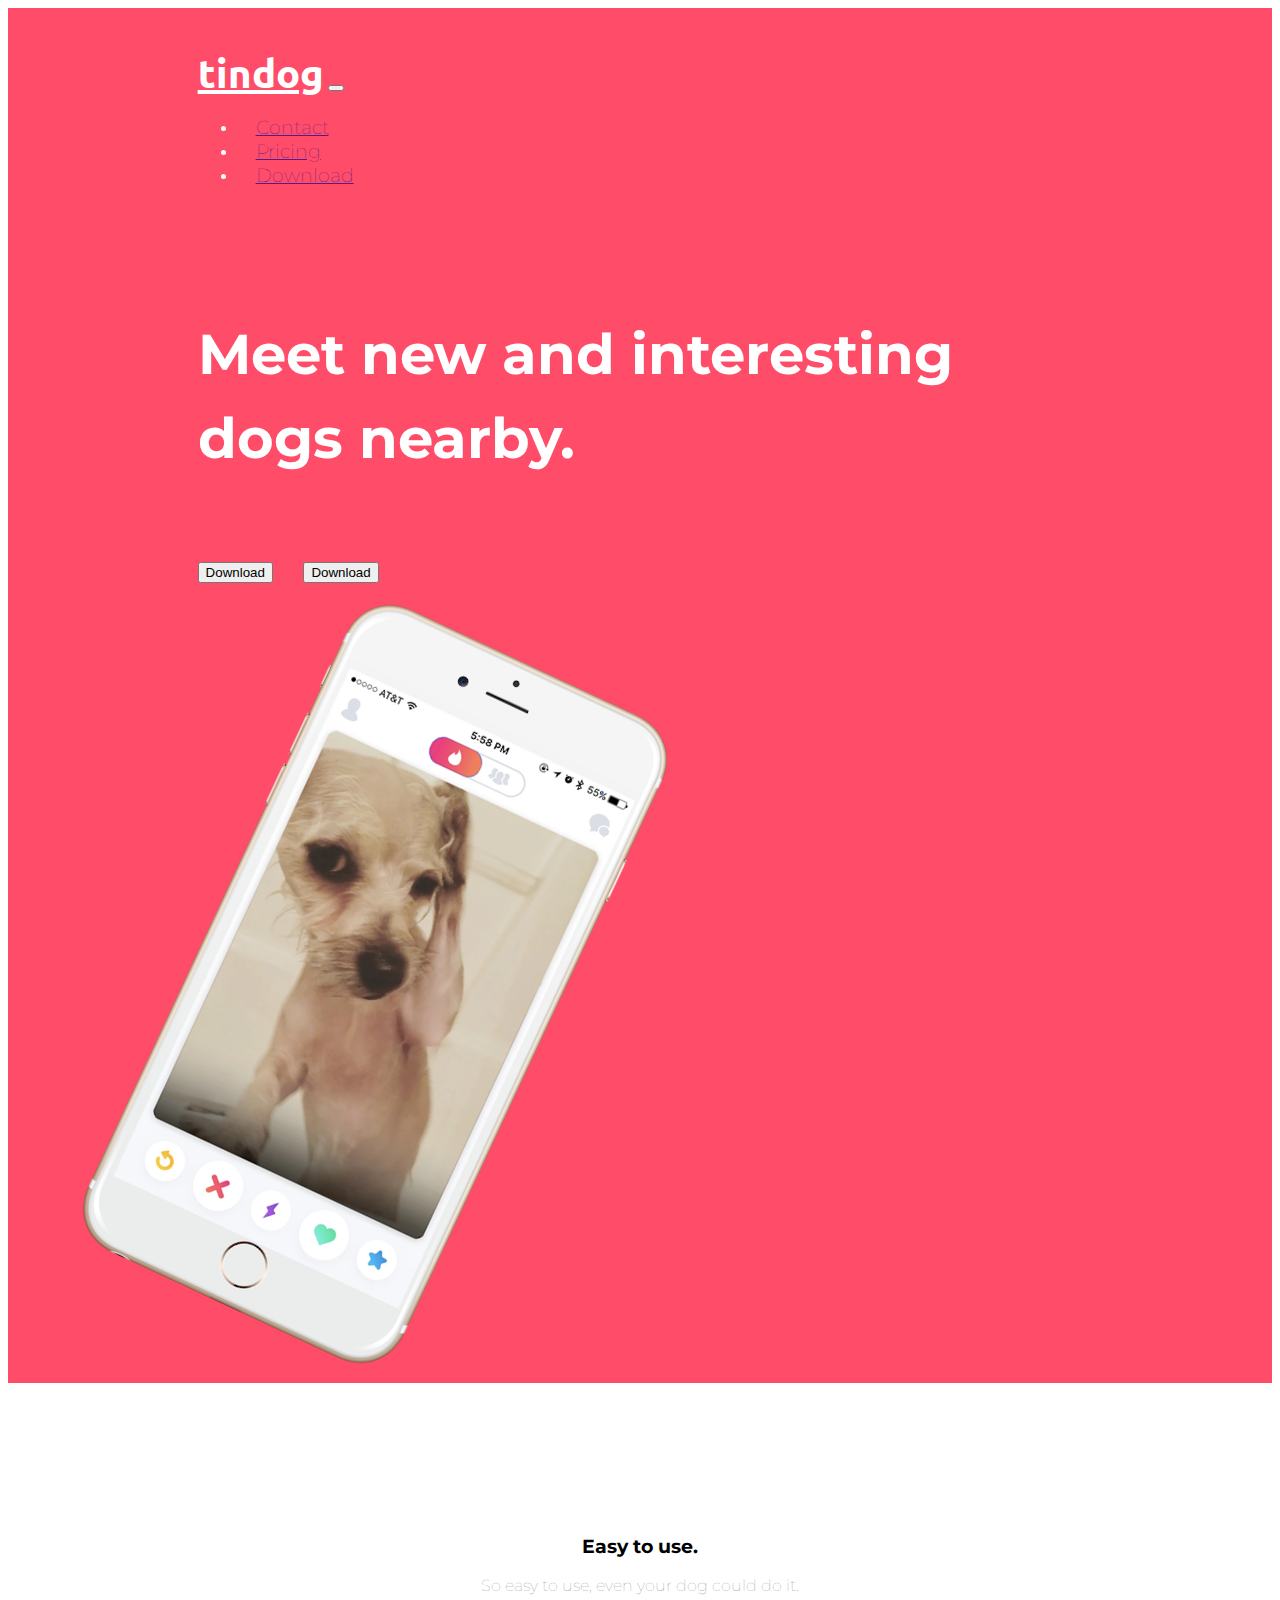
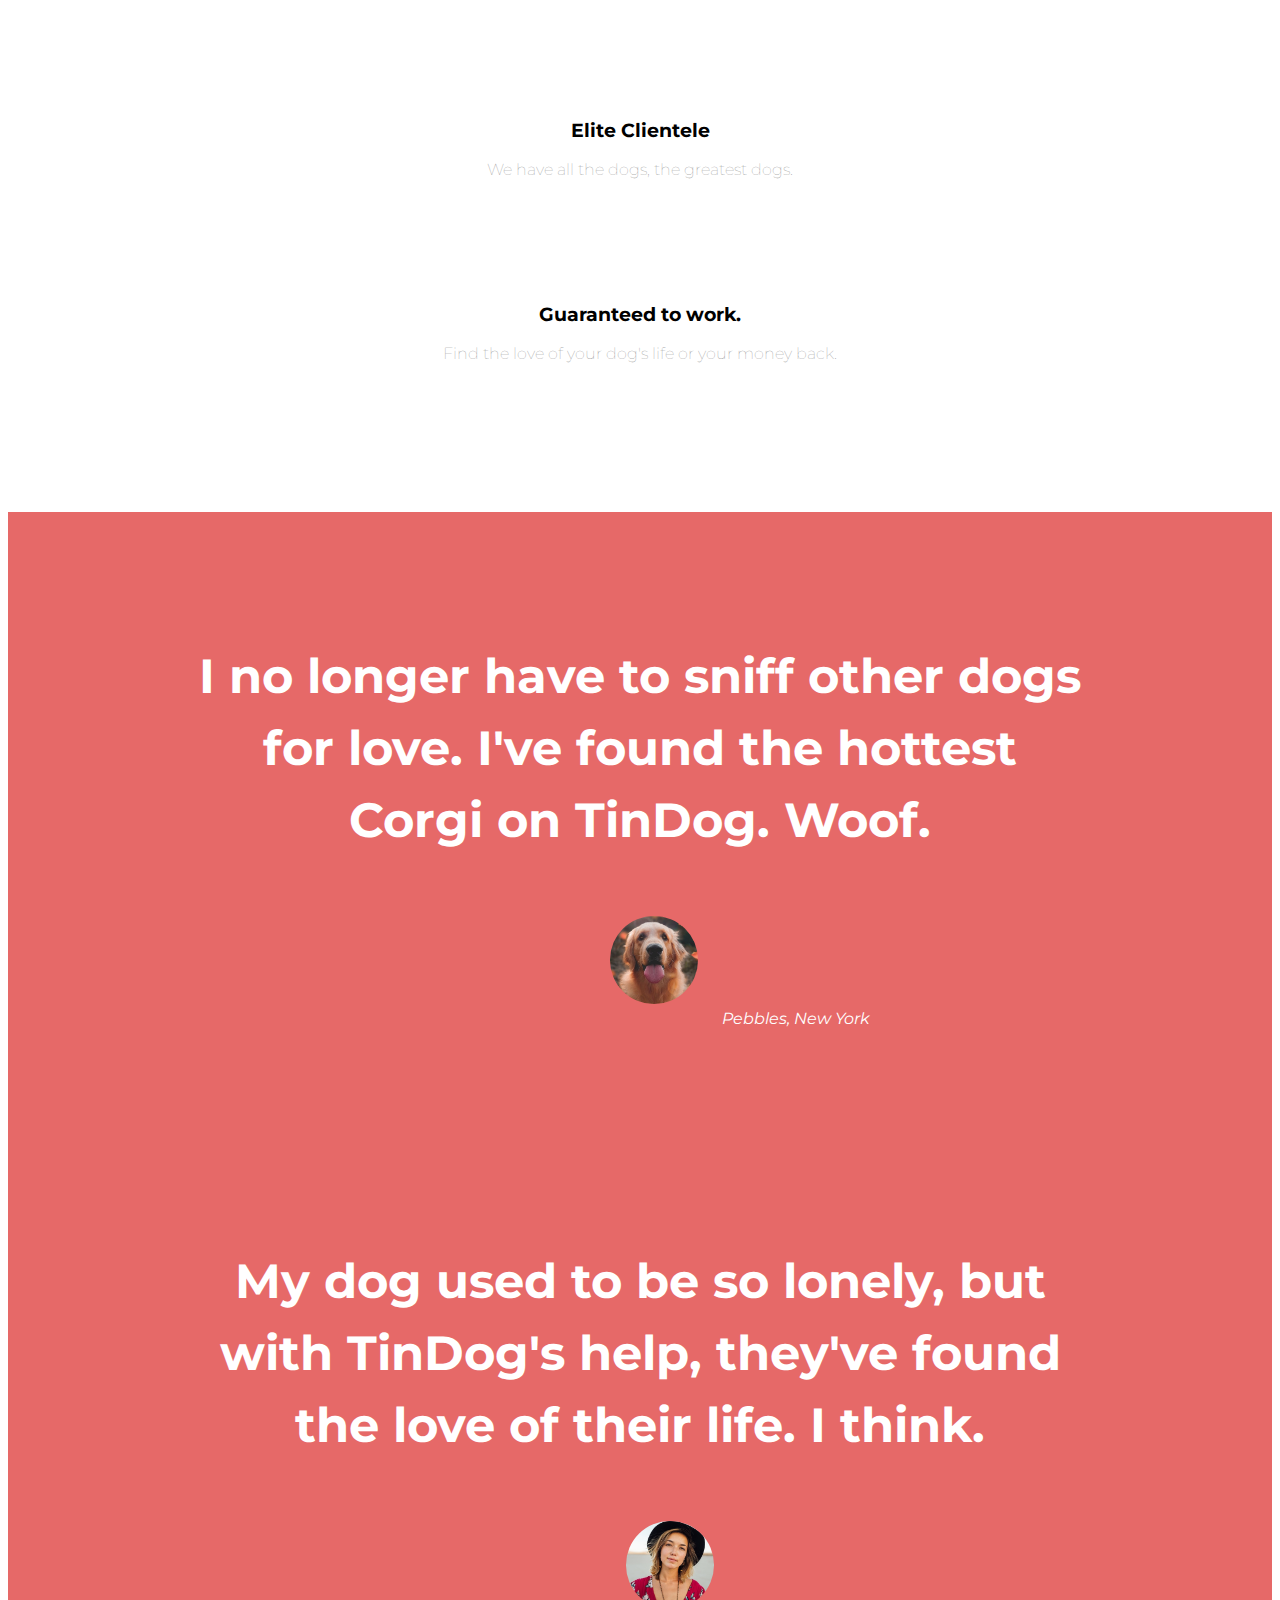
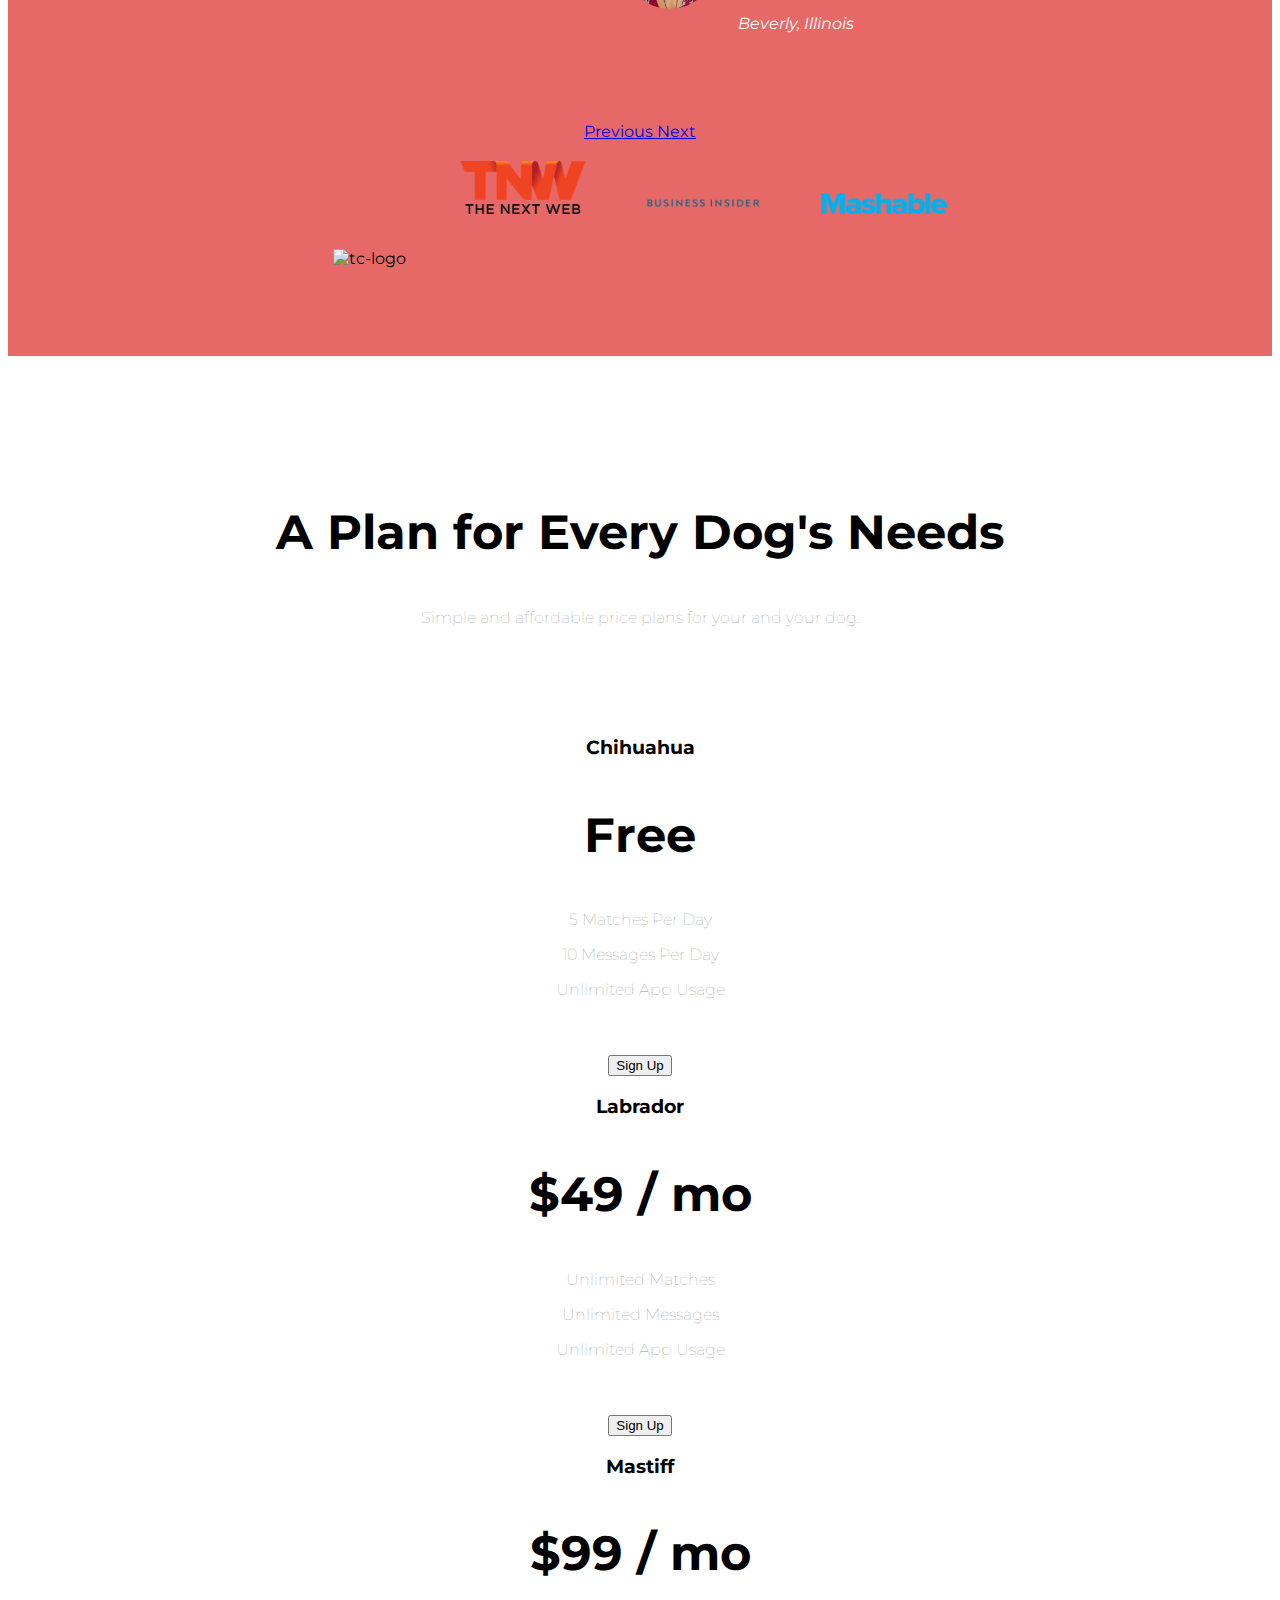
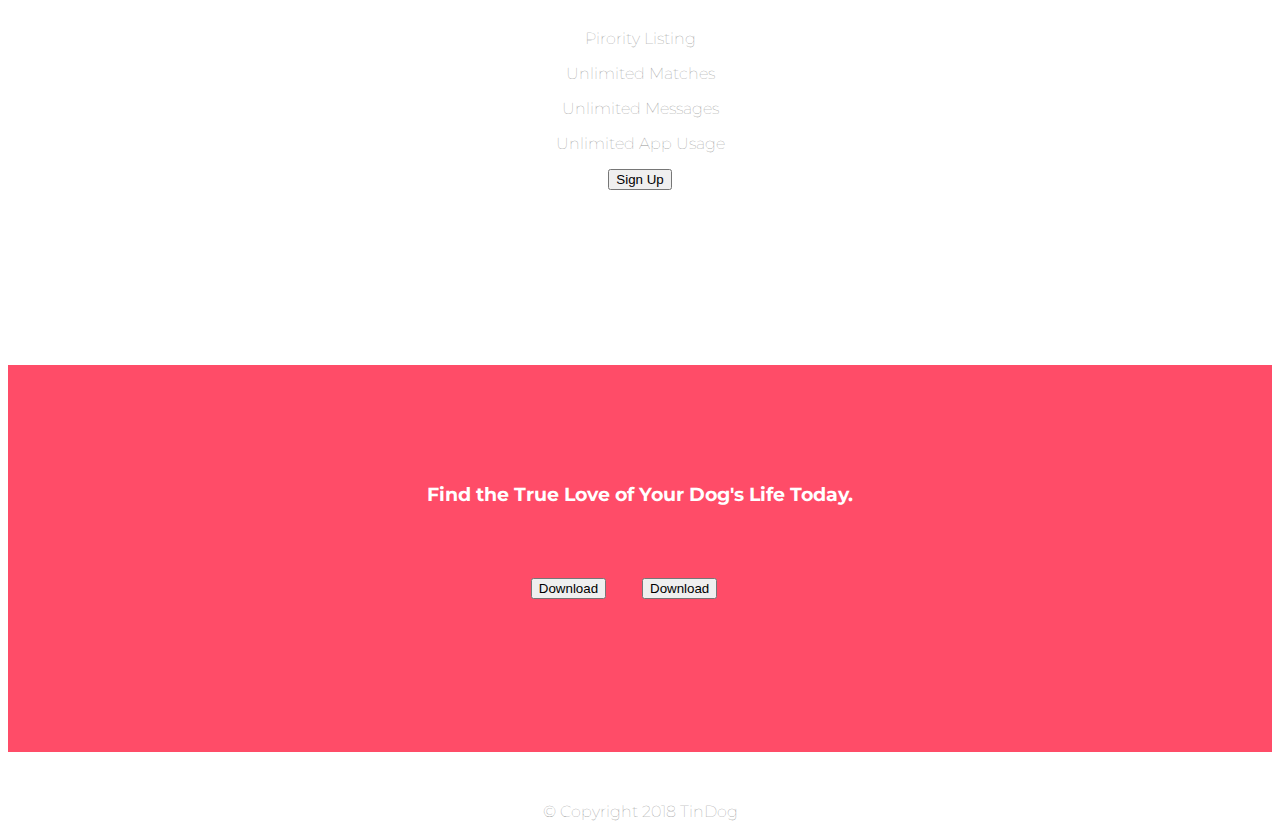
==== Bootstrap-installation/index.html @ cd0cb4e7 "main" ====
<!DOCTYPE html>
<html>

<head>
  <meta charset="utf-8" />
  <title>TinDog</title>
  <link href="https://cdn.jsdelivr.net/npm/bootstrap@5.1.1/dist/css/bootstrap.min.css" rel="stylesheet"
    integrity="sha384-F3w7mX95PdgyTmZZMECAngseQB83DfGTowi0iMjiWaeVhAn4FJkqJByhZMI3AhiU" crossorigin="anonymous" />
  <script src="https://cdn.jsdelivr.net/npm/@popperjs/core@2.9.3/dist/umd/popper.min.js"
    integrity="sha384-W8fXfP3gkOKtndU4JGtKDvXbO53Wy8SZCQHczT5FMiiqmQfUpWbYdTil/SxwZgAN" crossorigin="anonymous">
  </script>
  <script src="https://cdn.jsdelivr.net/npm/bootstrap@5.1.1/dist/js/bootstrap.min.js"
    integrity="sha384-skAcpIdS7UcVUC05LJ9Dxay8AXcDYfBJqt1CJ85S/CFujBsIzCIv+l9liuYLaMQ/" crossorigin="anonymous">
  </script>
  <script src="https://cdn.jsdelivr.net/npm/bootstrap@5.1.1/dist/js/bootstrap.bundle.min.js"
    integrity="sha384-/bQdsTh/da6pkI1MST/rWKFNjaCP5gBSY4sEBT38Q/9RBh9AH40zEOg7Hlq2THRZ" crossorigin="anonymous">
  </script>
  <link rel="stylesheet" href="css/styles.css" />
  <link rel="preconnect" href="https://fonts.googleapis.com" />
  <link rel="preconnect" href="https://fonts.gstatic.com" crossorigin />
  <link href="https://fonts.googleapis.com/css2?family=Montserrat:wght@900&family=Ubuntu&display=swap"
    rel="stylesheet" />
  <link rel="stylesheet" href="https://pro.fontawesome.com/releases/v5.10.0/css/all.css"
    integrity="sha384-AYmEC3Yw5cVb3ZcuHtOA93w35dYTsvhLPVnYs9eStHfGJvOvKxVfELGroGkvsg+p" crossorigin="anonymous" />
  <link rel="stylesheet" href="path/to/font-awesome/css/font-awesome.min.css">
  
  <script src="https://use.fontawesome.com/25a063c384.js"></script>
  
</head>

<body>
  <section id="title">
    <!-- Nav Bar -->
    <div class="container-fluid">
      <nav class="navbar navbar-expand-lg navbar-dark">
        <a class="navbar-brand" href="">tindog</a>
        <button class="navbar-toggler" type="button" data-toggle="collapse" data-target="#navbarSupportedContent"
          aria-controls="navbarSupportedContent" aria-expanded="false" aria-label="Toggle navigation">
          <span class="navbar-toggler-icon"></span>
        </button>
        <div class="collapse navbar-collapse" id="navbarSupportedContent">
          <ul class="navbar-nav ms-auto">
            <li class="nav-item">
              <a class="nav-link" href="">Contact</a>
            </li>
            <li class="nav-item">
              <a class="nav-link" href="">Pricing</a>
            </li>
            <li class="nav-item">
              <a class="nav-link" href="">Download</a>
            </li>
          </ul>
        </div>
      </nav>
      <!-- Title -->
      <div class="row">
        <div class="col-lg-6">
          <h1>Meet new and interesting dogs nearby.</h1>
          <button type="button" class="btn btn-dark btn-lg download-button">
            <i class="fab fa-apple"></i> Download
          </button>
          <button type="button" class="btn btn-outline-light btn-lg download-button">
            <i class="fab fa-google-play"></i> Download
          </button>
        </div>

        <div class="col-lg-6 iphonedog">
          <img class="title-image" src="images/iphone6.png" alt="iphone-mockup" />
        </div>
      </div>
    </div>
  </section>

  <!-- Features -->

  <section id="features">
    <div class="row">
      <div class="col-lg-4 feature-box">
        <i class="fas fa-check-circle fa-4x icon"></i>
        <h3>Easy to use.</h3>
        <p>So easy to use, even your dog could do it.</p>
      </div>
      <div class="col-lg-4 feature-box">
        <i class="fas fa-bullseye fa-4x icon"></i>
        <h3>Elite Clientele</h3>
        <p>We have all the dogs, the greatest dogs.</p>
      </div>
      <div class="col-lg-4 feature-box">
        <i class="fas fa-heart fa-4x icon"></i>
        <h3>Guaranteed to work.</h3>
        <p>Find the love of your dog's life or your money back.</p>
      </div>
    </div>
  </section>

  <!-- Testimonials -->

  <section id="testimonials">
    <div id="testimonial-carousel" class="carousel slide" data-ride="carousel">
      <div class="carousel-inner">
        <div class="carousel-item active">
          <h2>I no longer have to sniff other dogs for love. I've found the hottest Corgi on TinDog. Woof.</h2>
          <img class="testi-image" src="images/dog-img.jpg" alt="dog-profile">
          <em>Pebbles, New York</em>
        </div>
        <div class="carousel-item">
          <h2 class="testimonial-text">My dog used to be so lonely, but with TinDog's help, they've found the love of
            their life. I think.</h2>
          <img class="testi-image" src="images/lady-img.jpg" alt="lady-profile">
          <em>Beverly, Illinois</em>
        </div>

      </div>
      <a class="carousel-control-prev" href="#testimonial-carousels" role="button" data-slide="prev">
        <span class="carousel-control-prev-icon" aria-hidden="true"></span>
        <span class="sr-only">Previous</span>
      </a>
      <a class="carousel-control-next" href="#testimonial-carousel" role="button" data-slide="next">
        <span class="carousel-control-next-icon" aria-hidden="true"></span>
        <span class="sr-only">Next</span>
      </a>
    </div>

  </section>

  <!-- Press -->

  <section id="press">
    <img class="press-img" src="images/techcrunch.png" alt="tc-logo" />
    <img class="press-img" src="images/tnw.png" alt="tnw-logo" />
    <img class="press-img" src="images/bizinsider.png" alt="biz-insider-logo" />
    <img class="press-img" src="images/mashable.png" alt="mashable-logo" />
  </section>

  <!-- Pricing -->

  <section id="pricing">
    <div class="pricing-text">
      <h2>A Plan for Every Dog's Needs</h2>
      <p>Simple and affordable price plans for your and your dog.</p>
    </div>
    <div class="card-group">
      <div class="card">
        <div class="card-header">
          <h3>Chihuahua</h3>
        </div>
        <div class="card-body">
          <h2>Free</h2>
          <p>5 Matches Per Day</p>
          <p>10 Messages Per Day</p>
          <p>Unlimited App Usage</p>
          <button class="btn btn-lg btn-block btn-outline-dark pricing-button" type="button">Sign Up</button>
        </div>
      </div>
      <div class="card">
        <div class="card-header">
          <h3>Labrador</h3>
        </div>
        <div class="card-body">
          <h2>$49 / mo</h2>
          <p>Unlimited Matches</p>
          <p>Unlimited Messages</p>
          <p>Unlimited App Usage</p>
          <button class="btn btn-lg btn-block btn-dark pricing-button" type="button">Sign Up</button>
        </div>
      </div>
      <div class="card">
        <div class="card-header">
          <h3>Mastiff</h3>
        </div>
        <div class="card-body">
          <h2>$99 / mo</h2>
          <p>Pirority Listing</p>
          <p>Unlimited Matches</p>
          <p>Unlimited Messages</p>
          <p>Unlimited App Usage</p>
          <button class="btn btn-lg btn-block btn-dark" type="button">Sign Up</button>
        </div>
      </div>
    </div>

  </section>

  <!-- Call to Action -->

  <section id="cta">
    <h3>Find the True Love of Your Dog's Life Today.</h3>
    <button type="button" class="btn btn-dark btn-lg download-button">
      <i class="fab fa-apple"></i> Download
    </button>
    <button type="button" class="btn btn-outline-light btn-lg download-button">
      <i class="fab fa-google-play"></i> Download
    </button>
  </section>

  <!-- Footer -->

  <footer id="footer">
    <div class="footer-icons-group">
      <i class="fa fa-envelope footer-icon" aria-hidden="true"></i>
      <i class="fa fa-twitter footer-icon" aria-hidden="true"></i>
      <i class="fa fa-instagram footer-icon" aria-hidden="true"></i>
      <i class="fa fa-facebook footer-icon" aria-hidden="true"></i>
    </div>
    <p>© Copyright 2018 TinDog</p>
  </footer>


  <script src="https://code.jquery.com/jquery-3.4.1.slim.min.js"
    integrity="sha384-J6qa4849blE2+poT4WnyKhv5vZF5SrPo0iEjwBvKU7imGFAV0wwj1yYfoRSJoZ+n" crossorigin="anonymous">
  </script>
  <script src="https://cdn.jsdelivr.net/npm/popper.js@1.16.0/dist/umd/popper.min.js"
    integrity="sha384-Q6E9RHvbIyZFJoft+2mJbHaEWldlvI9IOYy5n3zV9zzTtmI3UksdQRVvoxMfooAo" crossorigin="anonymous">
  </script>
  <script src="https://stackpath.bootstrapcdn.com/bootstrap/4.4.1/js/bootstrap.min.js"
    integrity="sha384-wfSDF2E50Y2D1uUdj0O3uMBJnjuUD4Ih7YwaYd1iqfktj0Uod8GCExl3Og8ifwB6" crossorigin="anonymous">
  </script>
</body>

</html>
---- Bootstrap-installation/css/styles.css ----
body {
    font-family: "Montserrat";
}

h1 {
    font-family: "Montserrat";
    font-size: 3.5rem;
    line-height: 1.5;
}

h2 {
    font-family: "Montserrat";
    font-size: 3rem;
    line-height: 1.5;
}

h3 {
    font-family: "Montserrat";
}

p {
    color: #8f8f8f;
    font-weight: lighter;
}

#title {
    background-color: #ff4c68;
    color: white;
}

#features {
    padding: 7% 15%;
    font-size: 1rem;
}

.feature-box {
    text-align: center;
    padding: 5%;
}

.icon {
    color: #E66968;
    margin-bottom: 1rem;
}

.icon:hover {
    color: #FF4C68;
}


.navbar {
    padding: 0 0 4.5rem;
}

.navbar-dark .navbar-brand {
    color: #fff;
    font-family: "Ubuntu";
    font-size: 2.5rem;
    font-weight: bold;
}

.nav-item {
    padding: 0 18px;
}

.nav-link {
    font-size: 1.2rem;
    font-family: "Montserrat";
    font-weight: lighter;
}

.container-fluid {
    padding: 3% 15%;
}

.download-button {
    margin: 5% 3% 5% 0%;
}

.title-image {
    width: 40%;
    transform: rotate(25deg);
}

#testimonials {
    text-align: center;
    background-color: #E66968;
    color: #fff;
}

.testi-image {
    border-radius: 50%;
    width: 10%;
    margin: 20px;
    margin-left: 200px;
}

#press {
    background-color: #E66968;
    text-align: center;
    padding-bottom: 3%;
}

.carousel-item {
    padding: 7% 15%;
}

.press-img {
    width: 10%;
    margin: 20px 25px 50px;
}

.card-group {
    padding: 7% 15%;
    text-align: center;
}

.pricing-text {
    text-align: center;
}

#pricing {
    padding: 100px;
}

.pricing-button {
    margin-top: 40px;
}

@media (max-width: 1028px) {

    #title {
        text-align: center;
    }

    .title-image {
        position: static;
        transform: rotate(0);
    }
}

#cta {
    text-align: center;
    background-color: #ff4c68;
    color: #fff;
    padding: 100px;
}

#footer {
    text-align: center;
    background-color: #fff;
    padding-top: 30px;
}

.footer-icons-group {
    text-align: center;
    margin: 20px
}
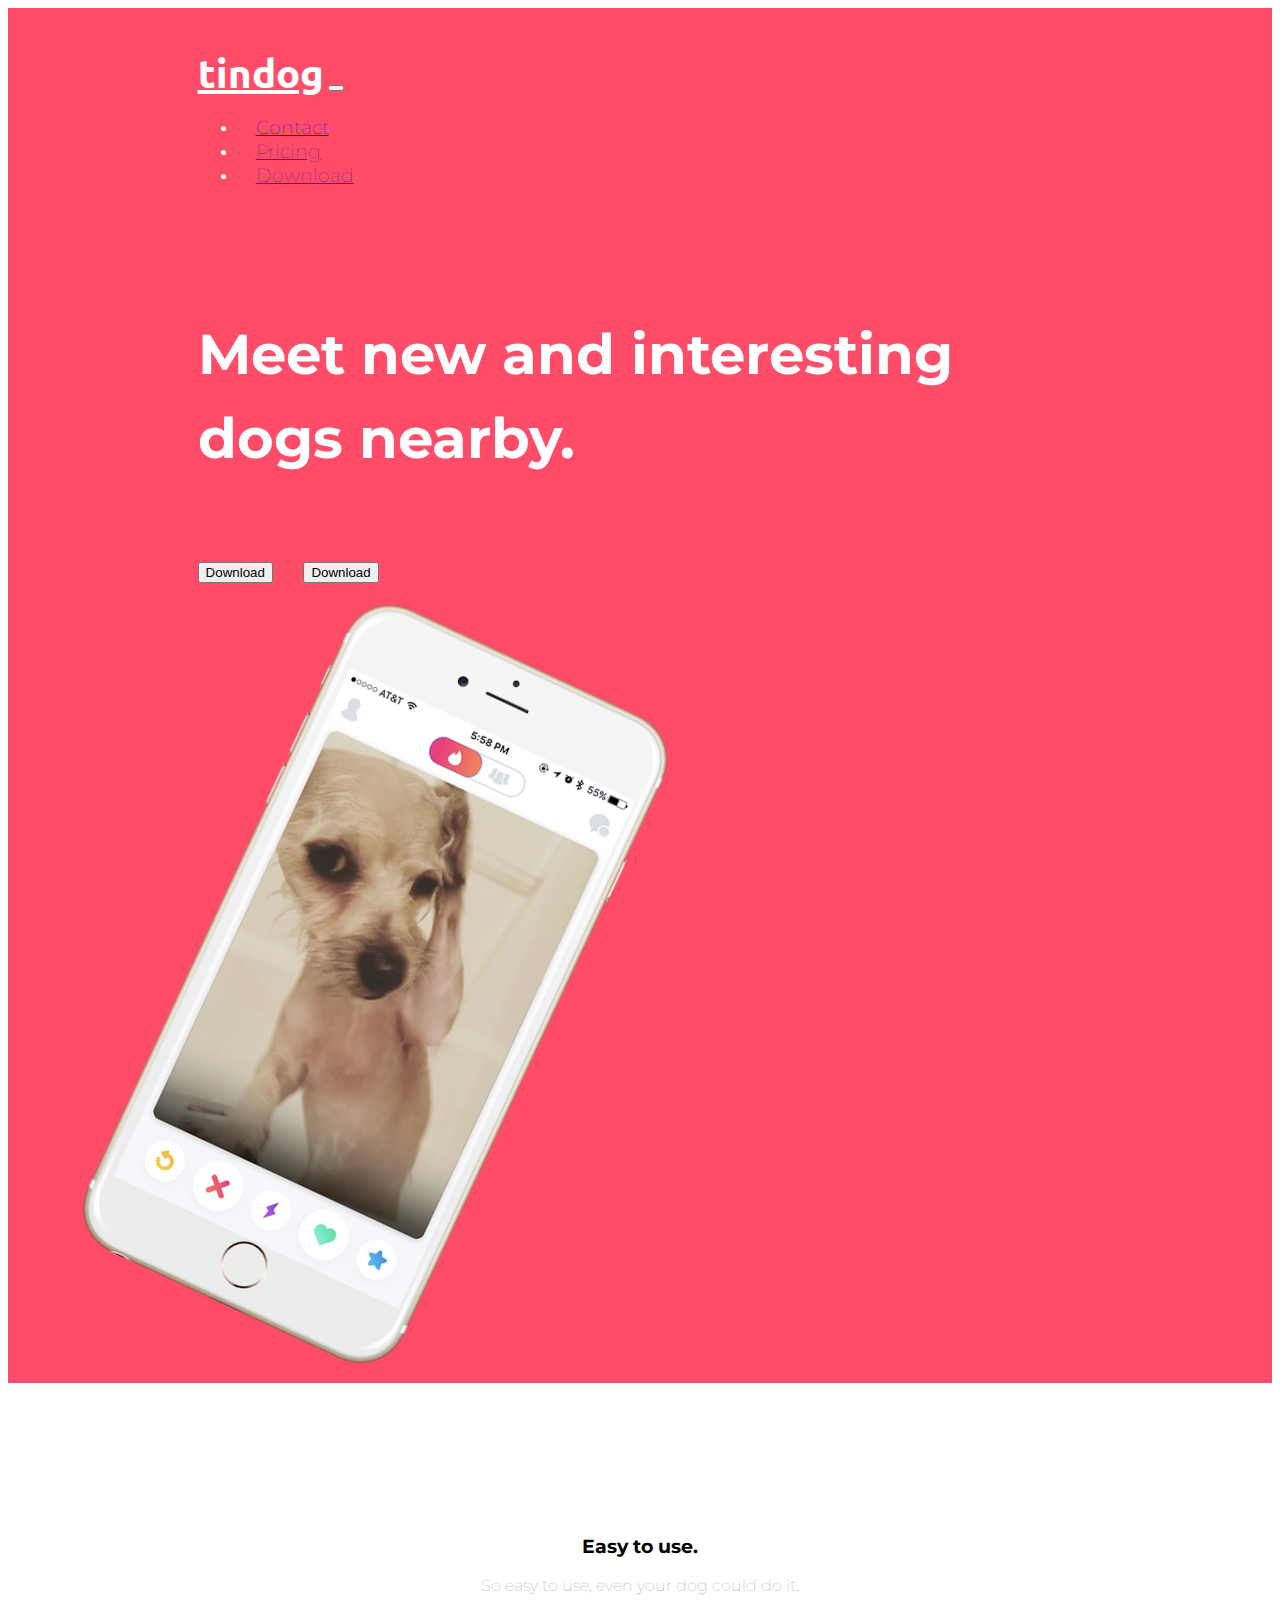
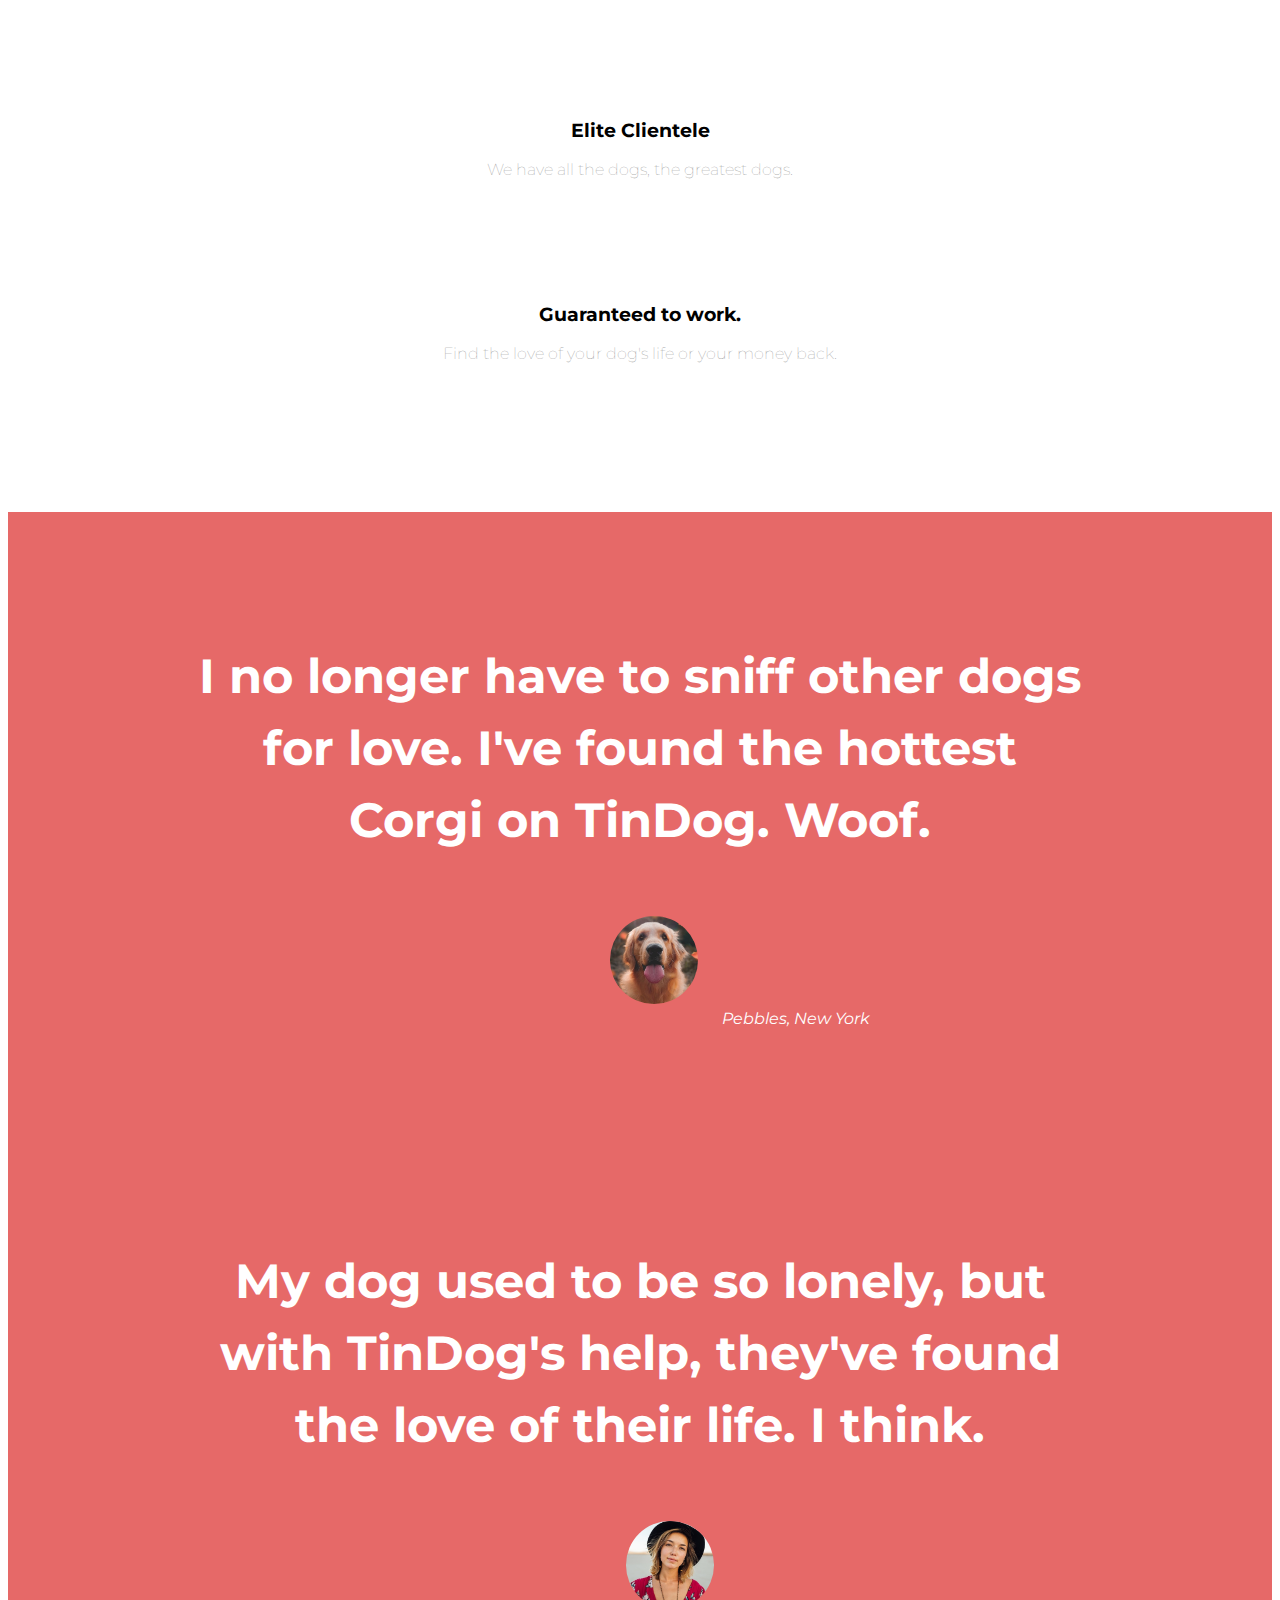
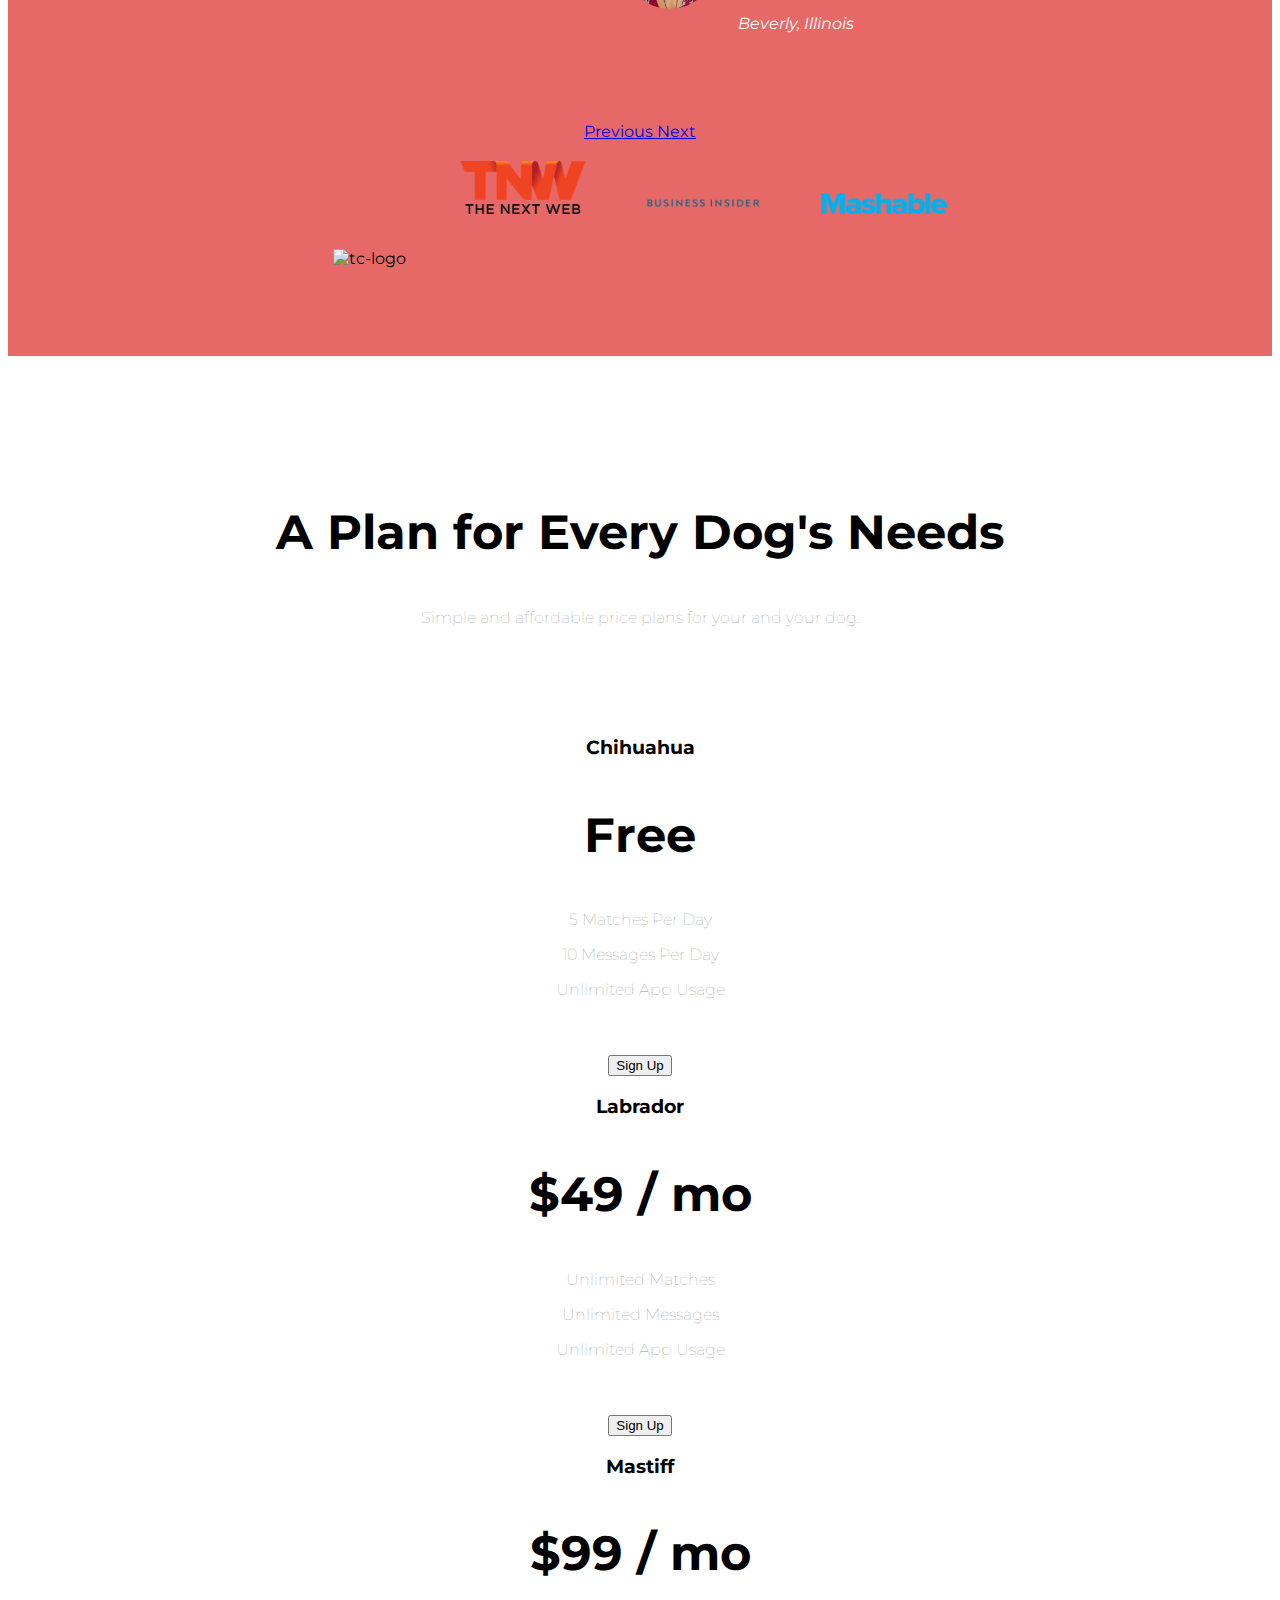
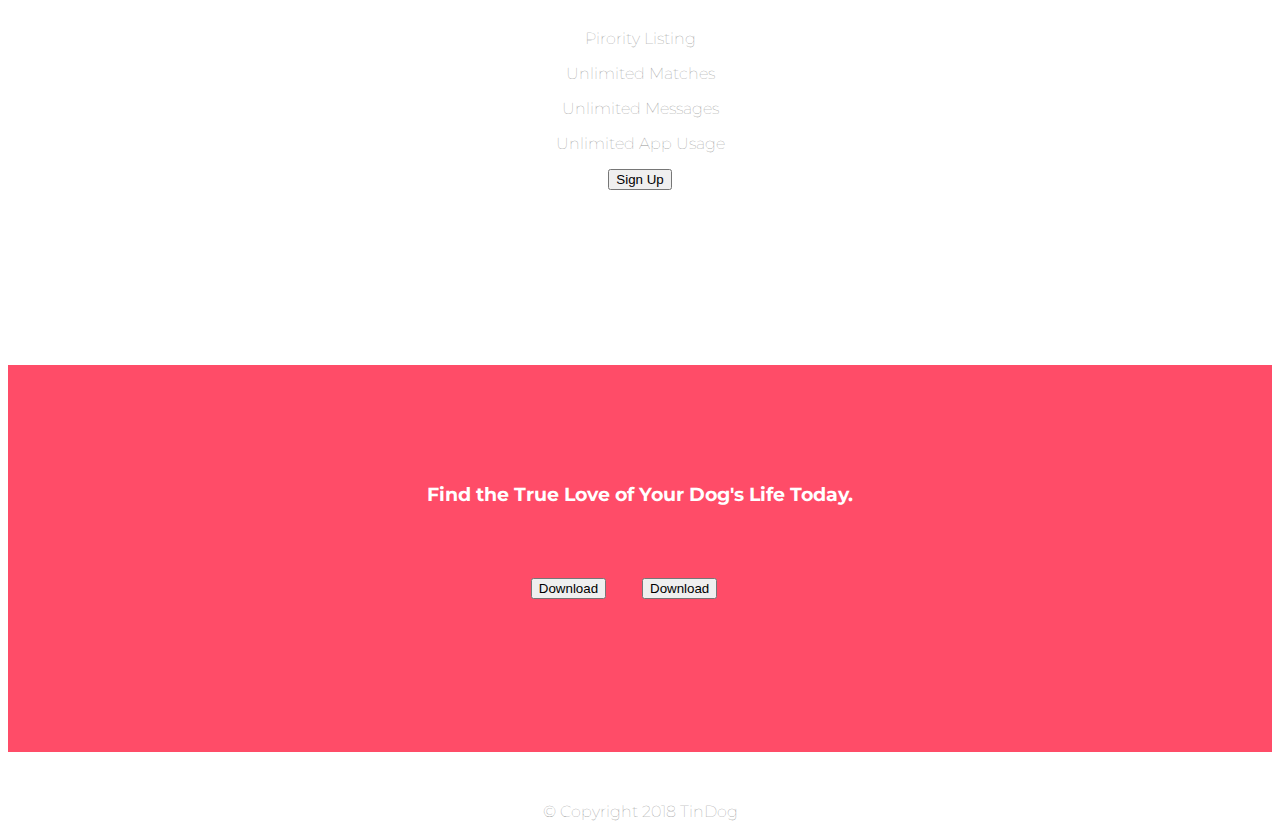
==== commit a89cd388: "main" ====
--- a/Bootstrap-installation/index.html
+++ b/Bootstrap-installation/index.html
@@ -41,7 +41,7 @@
         <div class="collapse navbar-collapse" id="navbarSupportedContent">
           <ul class="navbar-nav ms-auto">
             <li class="nav-item">
-              <a class="nav-link" href="">Contact</a>
+              <a class="nav-link" href="#footer">Contact</a>
             </li>
             <li class="nav-item">
               <a class="nav-link" href="">Pricing</a>
